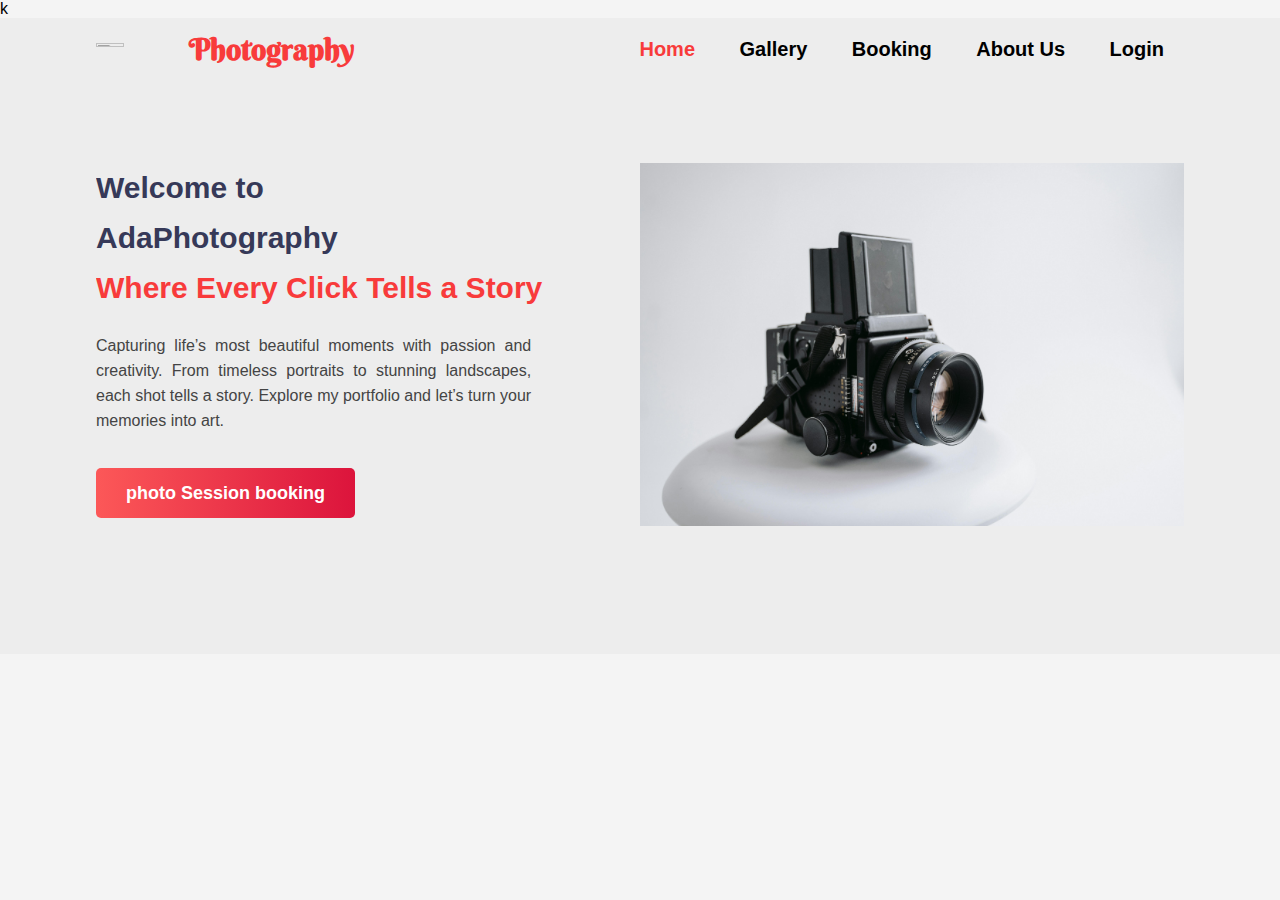
==== index.html @ 97bb214e "update" ====
k<!DOCTYPE html>
<html lang="en">

<head>
  <meta charset="UTF-8" />
  <meta http-equiv="X-UA-Compatible" content="IE=edge" />
  <meta name="viewport" content="width=device-width, initial-scale=1.0" />
  <title>Welcome To - Photography site</title>
  <link rel="shortcut icon" href="favicon.png" type="image/x-icon">
  <link rel="preconnect" href="https://fonts.googleapis.com">
  <link rel="preconnect" href="https://fonts.gstatic.com" crossorigin>
  <link href="https://fonts.googleapis.com/css2?family=Berkshire+Swash&family=Poppins:wght@300;500;700;900&display=swap"
    rel="stylesheet">

  <link rel="stylesheet" href="style.css" />
</head>

<body>

  <header>
    <div class="container">

      <div class="header-wrap">
        <div class="logo">
          <img src="images/image logo.jpg" alt="" /> <span>Photography</span>
        </div>

        <nav class="menu-box">
          <ul>
            <li><a href="#" class="active">Home</a></li>
            <li><a href="gallery.html">Gallery</a></li>
            <li><a href="booking.html">Booking</a></li>
            <li><a href="about us.html">About Us</a></li>
            <li><a href="login.html">Login</a></li>
          </ul>
        </nav>
      </div>

    </div>
  </header>

  <section class="intro-section">
    <div class="container">
      <div class="intro-wrap half-width">
        <div class="intro-title">
          <h1> Welcome to <span>AdaPhotography</span><span class="span-color">Where Every Click Tells a Story</span></h1>
          <p>
            Capturing life’s most beautiful moments with passion and creativity. 
            From timeless portraits to stunning landscapes, 
            each shot tells a story. Explore my portfolio and let’s turn your memories into art.
          </p>
          <a href="booking.html" class="link-button"
            target="_blank">photo Session booking</a>
        </div>
        <div class="intro-img">
          <img src="images/burger.jpg" alt="" />
        </div>
      </div>
    </div>
  </section>

</body>

</html>
---- style.css ----
* {
  margin: 0;
  padding: 0;
}
body {
  font-family: "Poppins", sans-serif;
}
p {
  color: #444;
  line-height: 25px;
}
.container {
  width: 85%;
  margin: auto;
  overflow: hidden;
}
header {
  padding-bottom: 50px;
}
header,
.intro-section {
  background-color: #ededed;
}
.header-wrap {
  display: flex;
  justify-content: space-between;
}
.logo {
  width: 30%;
  padding: 10px 0;
  display: flex;
  align-items: center;
}
.logo img {
  width: 30%;
}
.logo span {
  font-size: 30px;
  font-weight: 900;
  color: #f83b3b;
  font-family: "Berkshire Swash", cursive;
}
.menu-box {
  width: 75%;
}
.menu-box ul {
  float: right;
}
.menu-box ul li {
  display: inline-block;
}
.menu-box ul li a {
  text-decoration: none;
  color: black;
  padding: 20px 20px;
  display: block;
  font-size: 20px;
  font-weight: 700;
}
.menu-box .active {
  color: #f83b3b;
}
.half-width {
  display: flex;
  justify-content: space-between;
}
.intro-img {
  width: 50%;
}
.intro-img img {
  width: 100%;
}
.intro-wrap {
  padding-top: 2em;
  padding-bottom: 8em;
  overflow: hidden;
}
.intro-title {
  width: 50%;
}
.intro-title h1 {
  color: #363958;
  font-size: 30px;
  line-height: 50px;
  margin-bottom: 20px;
}
.intro-title span {
  display: block;
}
.span-color {
  color: #f83b3b;
}
.intro-title p {
  width: 80%;
  margin-top: 10px;
  margin-bottom: 50px;
  text-align: justify;
}
.link-button {
  color: white;
  text-decoration: none;
  background-image: linear-gradient(90deg, #fc5858, crimson);
  padding: 15px 30px;
  border-radius: 5px;
  font-size: 18px;
  font-weight: bold;
}
.about-section {
  background-image: url(images/frame4.jpg);
  background-repeat: no-repeat;
  background-size: 100%;
  padding: 80px 0;
  grid-area: 30px;
}
.about-img {
  width: 50%;
}
.about-img img {
  width: 80%;
}
.about-title {
  color: #444;
  width: 45%;
}
.about-title h2 {
  font-size: 50px;
  margin-bottom: 2rem;
}
.about-title p {
  margin-bottom: 8rem;
  text-align: justify;
}

.recipie-header {
  width: 60%;
  text-align: center;
  margin: auto;
  padding-top: 5rem;
  padding-bottom: 2rem;
}
.recipie-header h1 {
  color: #444;
  font-size: 45px;
  margin-bottom: 20px;
}
.recipie-box span {
  color: #363958;
}
.recipie-wrap {
  padding: 20px 0;
  overflow: hidden;
  display: flex;
}
.recipie-box {
  width: 25%;
  padding: 2%;
  border-radius: 20px;
  box-shadow: rgba(0, 0, 0, 0.6) 0px 4px 6px -1px,
    rgba(0, 0, 0, 0.06) 0px 2px 4px -1px;
  margin-left: 25px;
  margin-right: 25px;
}

.recipie-box img {
  width: 100%;
  border-radius: 20px;
}
.recipie-box h2 {
  margin: 15px 0;
}
.recipie-box p {
  width: 100%;
  text-align: justify;
}
.delivery-header {
  width: 60%;
  text-align: center;
  margin: auto;
  padding-top: 5rem;
  padding-bottom: 2rem;
}
.delivery-header h1 {
  color: #444;
  font-size: 45px;
  margin-bottom: 20px;
}
.delivery-box span {
  color: #363958;
}
.delivery-wrap {
  padding: 20px 0;
  overflow: hidden;
}
.delivery-box {
  width: 25%;
  padding: 2%;
  text-align: center;
}

.delivery-box img {
  width: 100%;
  height: 300px;
}
.delivery-box h2 {
  font-size: 30px;
  margin: 10px 0;
}
.delivery-box p {
  width: 100%;
  text-align: justify;
}
.social-wrap {
  width: 80%;
  margin: 5rem auto;
  padding: 5rem;
  box-shadow: rgba(0, 0, 0, 0.3) 0px 4px 6px -1px,
    rgba(0, 0, 0, 0.06) 0px 2px 4px 5px;
  border-radius: 20px;
}
.social-wrap h1 {
  font-family: "Berkshire Swash", cursive;
  font-size: 60px;
  color: #333;
}
footer {
  background-color: #222;
  text-align: center;
  padding: 2rem 0;
}
footer h1 {
  color: #f83b3b;
  margin-bottom: 2rem;
  font-family: "Berkshire Swash", cursive;
}
footer h1 span {
  color: #666;
}
footer p {
  color: #888;
  margin-bottom: 4rem;
}
footer span {
  color: #999;
}


body {
  font-family: Arial, sans-serif;
  margin: 0;
  padding: 0;
  background-color: #f4f4f4;
}

h2 {
  text-align: center;
  margin-top: 20px;
}

form {
  width: 300px;
  margin: 0 auto;
  background-color: white;
  padding: 20px;
  border-radius: 5px;
  box-shadow: 0 0 10px rgba(0,0,0,0.1);
}

form label {
  display: block;
  margin-bottom: 5px;
}

form input, form select, form button {
  width: 100%;
  padding: 10px;
  margin-bottom: 15px;
  border: 1px solid #ddd;
  border-radius: 5px;
}

table {
  width: 100%;
  margin-top: 20px;
  border-collapse:
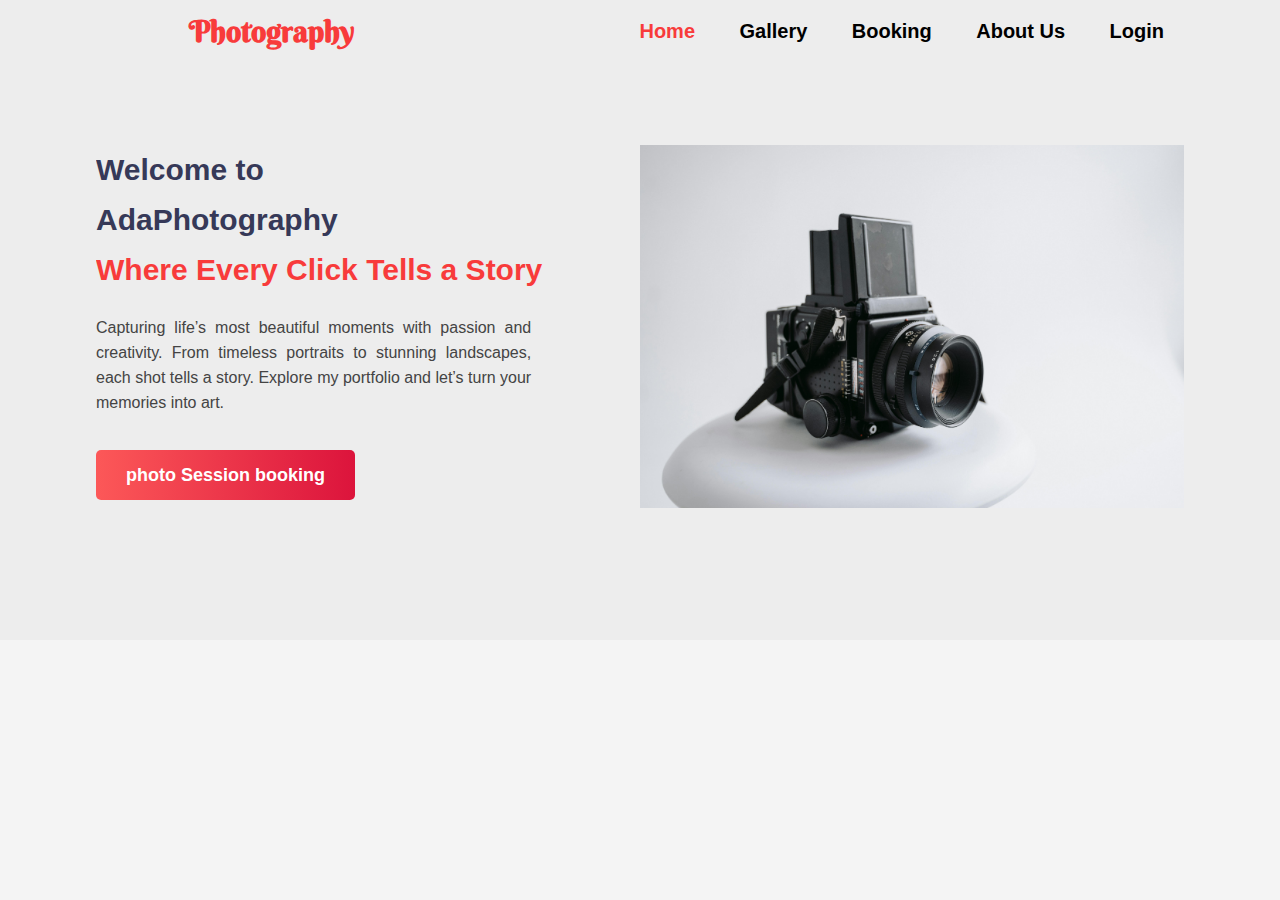
==== commit 302d22b0: "Update index.html" ====
--- a/index.html
+++ b/index.html
@@ -1,4 +1,4 @@
-k<!DOCTYPE html>
+<!DOCTYPE html>
 <html lang="en">
 
 <head>
